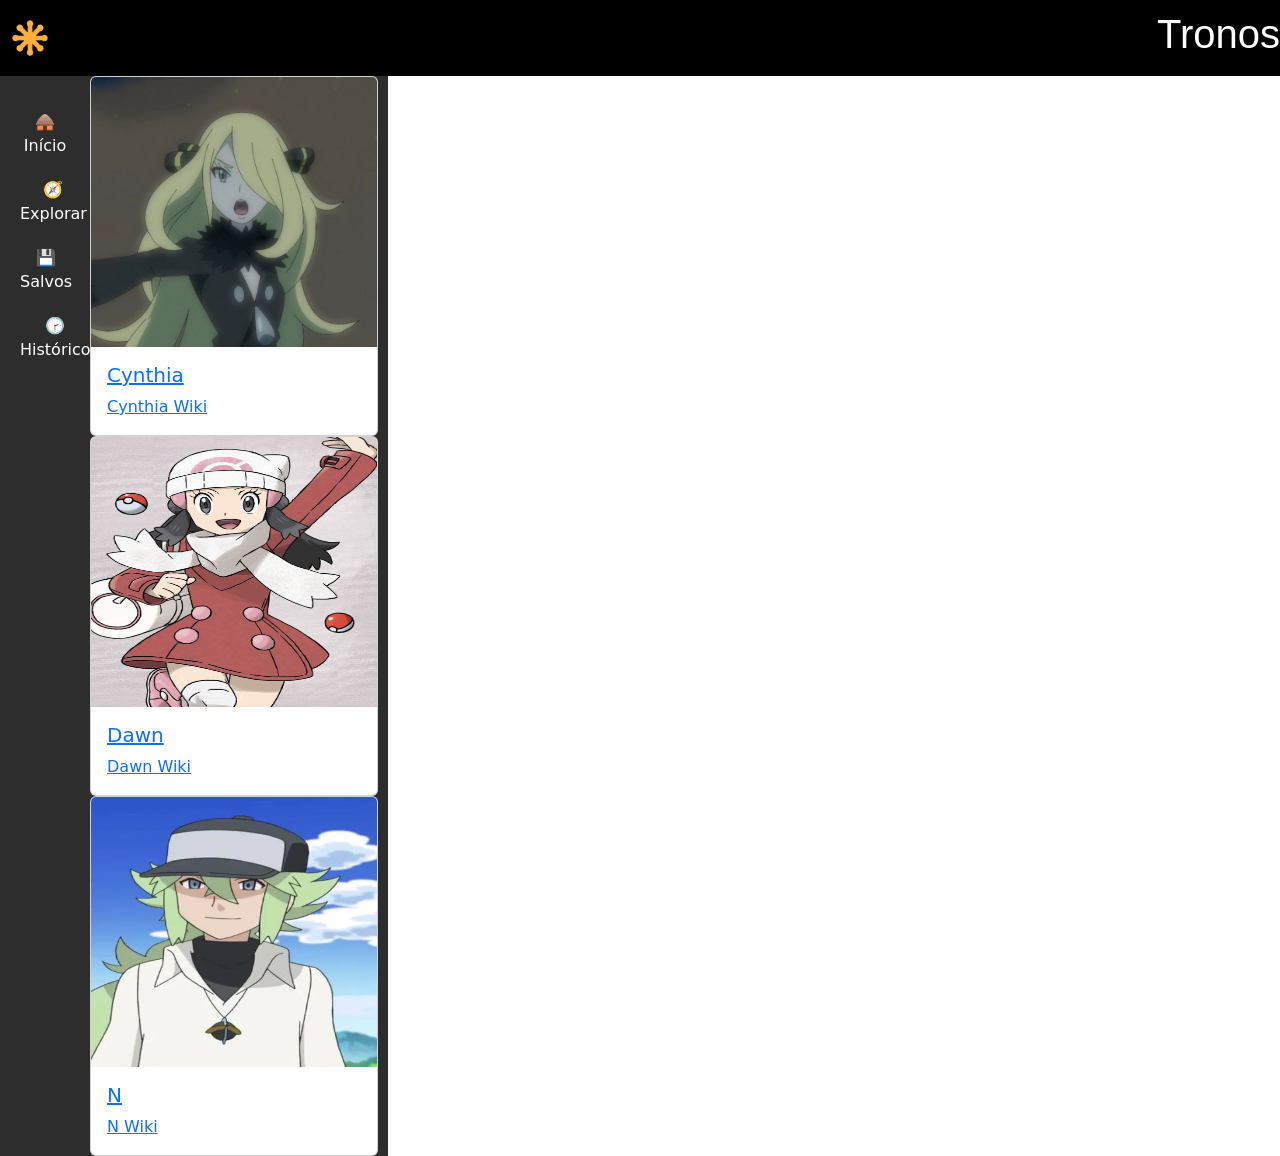
==== forum.html @ 3f7c74a3 "ADD" ====
<html lang="en">

<head>
    <meta charset="UTF-8">
    <meta name="viewport" content="width=device-width, initial-scale=1.0">
    <title>Forum Ash</title>
    <link rel="stylesheet" href="style.css">
</head>

<body>

    <header>
        <nav>
            <div class="navbar">
                <img class="img-nav" src="assets/images-removebg-preview.png" alt="">
                <h1>Tronos</h1>
            </div>
        </nav>
    </header>


    <main>
        <div class="flex">


            <div class="barra-lateral flex">
                <div class="barra-lateral-aux" id="barra-lateral-aux">
                    <br>
                    <button onclick="inicio()">🛖 Início</button>
                    <button onclick="explorar()">🧭 Explorar</button>
                    <button onclick="salvar()">💾 Salvos</button>
                    <button onclick="historico()">🕝 Histórico</button>
                </div>

                <div id="cards">
                    
                    <div class="card" style="width: 18rem;">
                        <a href="https://victoryroad.fandom.com/wiki/Cynthia">
                        <img src="assets/7d241f9204db0ef8dfce946359158ad5.jpg" class="card-img-top" alt="Cynthia">
                        <div class="card-body">
                            <h5 class="card-title">Cynthia</h5>
                            <p class="card-text">Cynthia Wiki</p>
                            </a>
                        </div>
                    </div>
                    </a>
                    <div class="card" style="width: 18rem;">
                        <a href="https://tkoc.fandom.com/pt-br/wiki/Dawn_(Game)">
                        <img src="assets/1774939cf1ea40db8b77c9608f7131d6.jpg" class="card-img-top" alt="Dawn">
                        <div class="card-body">
                            <h5 class="card-title">Dawn</h5>
                            <p class="card-text">Dawn Wiki</p>
                            </a>
                        </div>
                    </div>
                    <div class="card" style="width: 18rem;">
                        <a href="https://pedrofilms-inc.fandom.com/pt-br/wiki/N_(Pok%C3%A9mon)">
                        <img src="assets/i1u4a1Av6XY5LbnTGDHZ6Z_KVA5SOGLYL6R7QTamIoXF6D9XbvWwuaYwk3s9mz_tZ7b_KovlSjpmdjlSwT9_eQ.webp"
                            class="card-img-top" alt="N">
                        <div class="card-body">
                            <h5 class="card-title">N</h5>
                            <p class="card-text">N Wiki</p>
                            </a>
                        </div>
                    </div>
                </div>


            </div>















        </div>










    </main>

    


    <footer>

    </footer>

    <link href="https://cdn.jsdelivr.net/npm/bootstrap@5.3.8/dist/css/bootstrap.min.css" rel="stylesheet"
        integrity="sha384-sRIl4kxILFvY47J16cr9ZwB07vP4J8+LH7qKQnuqkuIAvNWLzeN8tE5YBujZqJLB" crossorigin="anonymous">
    <script src="https://cdn.jsdelivr.net/npm/bootstrap@5.3.8/dist/js/bootstrap.bundle.min.js"
        integrity="sha384-FKyoEForCGlyvwx9Hj09JcYn3nv7wiPVlz7YYwJrWVcXK/BmnVDxM+D2scQbITxI"
        crossorigin="anonymous"></script>
        <script src="script/javascript.js"></script>
</body>

</html>
---- style.css ----
.navbar{
    display: inline;
    background-color: rgb(0, 0, 0);
    text-align: center;
    align-items: center;
    font-family: 'Segoe UI', Tahoma, Geneva, Verdana, sans-serif;
    color: white;
}

.img-nav{
    height: 40px;
    width: 40px;
    margin: 10px;
}

.barra-lateral{
    background-color: rgb(45, 45, 46);
    height: 100%;
    padding-right: 10px;
}

.barra-lateral-aux{
    height: 350px;
    width: 90px;
    align-items: center;
    justify-content: center;
    
}

button{
    background-color: transparent;
    color: white;         
    padding: 10px 20px;
    border: none;             
    cursor: pointer;         
    transition: 0.3s;   

}

.flex{
    display: flex;
}

.card-img-top{
    height: 270px;
    
}

.cards{
    display: none;
}
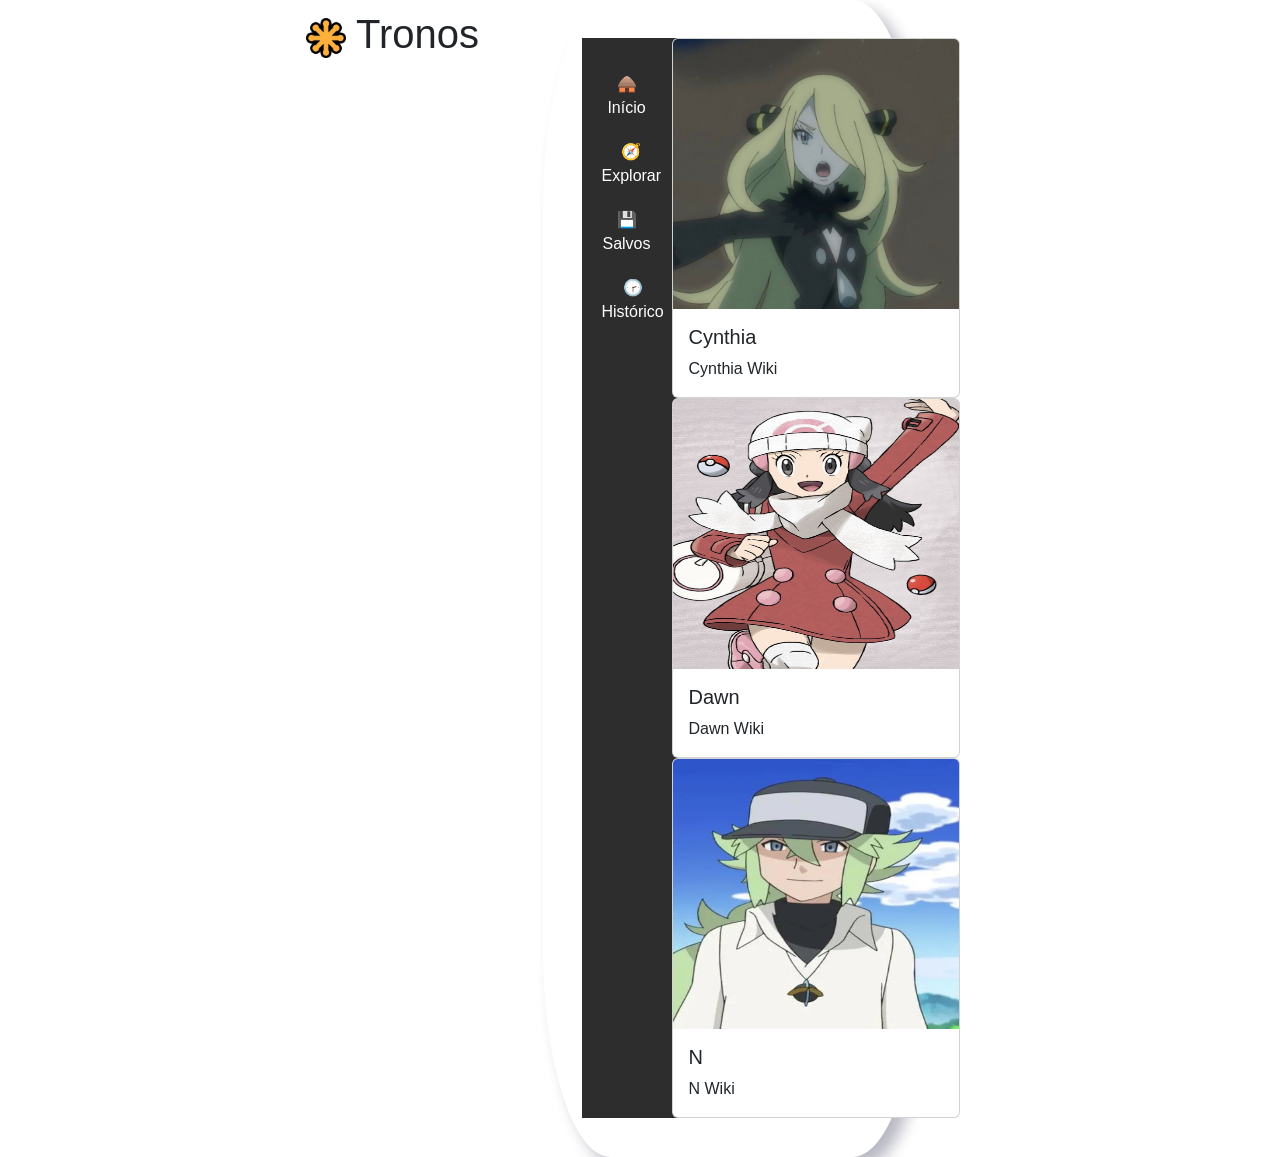
==== commit 8070954e: "Merge branch 'main' of https://github.com/ArthurTomazia/F-rum-de-personagem" ====
--- a/forum.html
+++ b/forum.html
@@ -33,34 +33,29 @@
                 </div>
 
                 <div id="cards">
-                    
                     <div class="card" style="width: 18rem;">
-                        <a href="https://victoryroad.fandom.com/wiki/Cynthia">
                         <img src="assets/7d241f9204db0ef8dfce946359158ad5.jpg" class="card-img-top" alt="Cynthia">
                         <div class="card-body">
                             <h5 class="card-title">Cynthia</h5>
                             <p class="card-text">Cynthia Wiki</p>
-                            </a>
+
                         </div>
                     </div>
-                    </a>
                     <div class="card" style="width: 18rem;">
-                        <a href="https://tkoc.fandom.com/pt-br/wiki/Dawn_(Game)">
                         <img src="assets/1774939cf1ea40db8b77c9608f7131d6.jpg" class="card-img-top" alt="Dawn">
                         <div class="card-body">
                             <h5 class="card-title">Dawn</h5>
                             <p class="card-text">Dawn Wiki</p>
-                            </a>
+
                         </div>
                     </div>
                     <div class="card" style="width: 18rem;">
-                        <a href="https://pedrofilms-inc.fandom.com/pt-br/wiki/N_(Pok%C3%A9mon)">
                         <img src="assets/i1u4a1Av6XY5LbnTGDHZ6Z_KVA5SOGLYL6R7QTamIoXF6D9XbvWwuaYwk3s9mz_tZ7b_KovlSjpmdjlSwT9_eQ.webp"
                             class="card-img-top" alt="N">
                         <div class="card-body">
                             <h5 class="card-title">N</h5>
                             <p class="card-text">N Wiki</p>
-                            </a>
+
                         </div>
                     </div>
                 </div>
@@ -91,11 +86,7 @@
 
 
 
-
-
     </main>
-
-    
 
 
     <footer>
@@ -107,7 +98,6 @@
     <script src="https://cdn.jsdelivr.net/npm/bootstrap@5.3.8/dist/js/bootstrap.bundle.min.js"
         integrity="sha384-FKyoEForCGlyvwx9Hj09JcYn3nv7wiPVlz7YYwJrWVcXK/BmnVDxM+D2scQbITxI"
         crossorigin="anonymous"></script>
-        <script src="script/javascript.js"></script>
 </body>
 
 </html>
--- a/style.css
+++ b/style.css
@@ -1,3 +1,73 @@
+<<<<<<< HEAD
+:root {
+  --cor-fundo: #e2e5e9;
+  --cor-fundo-2: #b9d8ee;
+  --cor-forms: #bbbec3;
+  --cor-texto: #1e3b69;
+  --cor-erro: #c60484;
+  --cor-sucesso: #11c684;
+}
+
+* {
+  font-family: 'Lucida Sans', 'Lucida Sans Regular', 'Lucida Grande', 'Lucida Sans Unicode', Geneva, Verdana, sans-serif;
+}
+
+body {
+  display: flex;
+  justify-content: center;
+  align-items: flex-start;
+  gap: 5%;
+  color: var(--cor-texto);
+  background-color: var(--cor-fundo);
+}
+
+main {
+  padding: 3%;
+  gap: 1%;
+  border-radius: 18%;
+  box-shadow: 10px 10px 15px rgba(19, 20, 55, 0.3);
+  background-color: var(--cor-fundo-2);
+}
+
+#formLogin {
+  display: flex;
+  flex-direction: column;
+  align-items: flex-end;
+  gap: 5px;
+}
+
+#formLogin input {
+  padding: 5px;
+  border: solid var(--cor-texto);
+}
+
+#formLogin button {
+  border: solid var(--cor-texto);
+}
+
+#formLogin button:hover {
+  background-color: var(--cor-texto);
+}
+
+.toggle {
+  text-align: center;
+  margin-top: 10px;
+  cursor: pointer;
+  color: var(--cor-texto);
+}
+
+.erro {
+  color: var(--cor-erro);
+  font-size: 12px;
+  text-align: center;
+}
+
+.sucesso {
+  color: var(--cor-sucesso);
+  font-size: 12px;
+  text-align: center;
+}
+=======
 
 
 
@@ -121,7 +191,7 @@
 .barra-lateral{
     background-color: rgb(45, 45, 46);
     height: 100%;
-    padding-right: 10px;
+    width: 300px;
 }
 
 .barra-lateral-aux{
@@ -157,3 +227,4 @@
 
 
 
+>>>>>>> 71333aa45be2f9b6f582b7d3d7e85a9a44a750dc
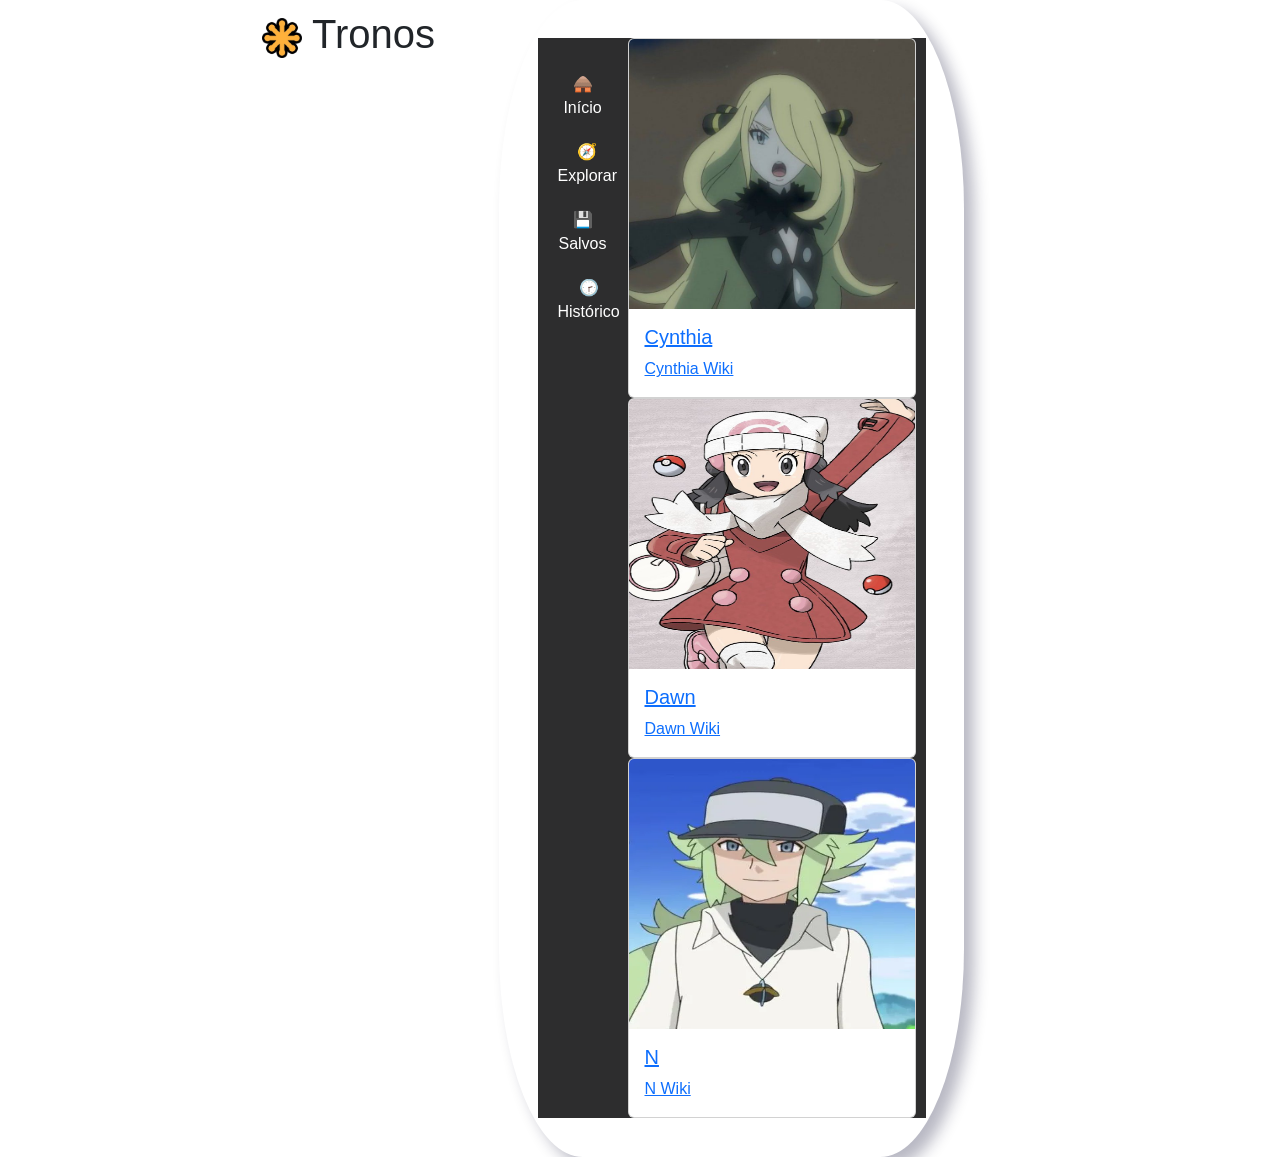
==== commit 9c58e987: "Merge branch 'main' of https://github.com/ArthurTomazia/F-rum-de-personagem" ====
--- a/forum.html
+++ b/forum.html
@@ -33,29 +33,34 @@
                 </div>
 
                 <div id="cards">
+                    
                     <div class="card" style="width: 18rem;">
+                        <a href="https://victoryroad.fandom.com/wiki/Cynthia">
                         <img src="assets/7d241f9204db0ef8dfce946359158ad5.jpg" class="card-img-top" alt="Cynthia">
                         <div class="card-body">
                             <h5 class="card-title">Cynthia</h5>
                             <p class="card-text">Cynthia Wiki</p>
-
+                            </a>
                         </div>
                     </div>
+                    </a>
                     <div class="card" style="width: 18rem;">
+                        <a href="https://tkoc.fandom.com/pt-br/wiki/Dawn_(Game)">
                         <img src="assets/1774939cf1ea40db8b77c9608f7131d6.jpg" class="card-img-top" alt="Dawn">
                         <div class="card-body">
                             <h5 class="card-title">Dawn</h5>
                             <p class="card-text">Dawn Wiki</p>
-
+                            </a>
                         </div>
                     </div>
                     <div class="card" style="width: 18rem;">
+                        <a href="https://pedrofilms-inc.fandom.com/pt-br/wiki/N_(Pok%C3%A9mon)">
                         <img src="assets/i1u4a1Av6XY5LbnTGDHZ6Z_KVA5SOGLYL6R7QTamIoXF6D9XbvWwuaYwk3s9mz_tZ7b_KovlSjpmdjlSwT9_eQ.webp"
                             class="card-img-top" alt="N">
                         <div class="card-body">
                             <h5 class="card-title">N</h5>
                             <p class="card-text">N Wiki</p>
-
+                            </a>
                         </div>
                     </div>
                 </div>
@@ -86,7 +91,11 @@
 
 
 
+
+
     </main>
+
+    
 
 
     <footer>
@@ -98,6 +107,7 @@
     <script src="https://cdn.jsdelivr.net/npm/bootstrap@5.3.8/dist/js/bootstrap.bundle.min.js"
         integrity="sha384-FKyoEForCGlyvwx9Hj09JcYn3nv7wiPVlz7YYwJrWVcXK/BmnVDxM+D2scQbITxI"
         crossorigin="anonymous"></script>
+        <script src="script/javascript.js"></script>
 </body>
 
 </html>
--- a/style.css
+++ b/style.css
@@ -191,7 +191,7 @@
 .barra-lateral{
     background-color: rgb(45, 45, 46);
     height: 100%;
-    width: 300px;
+    padding-right: 10px;
 }
 
 .barra-lateral-aux{
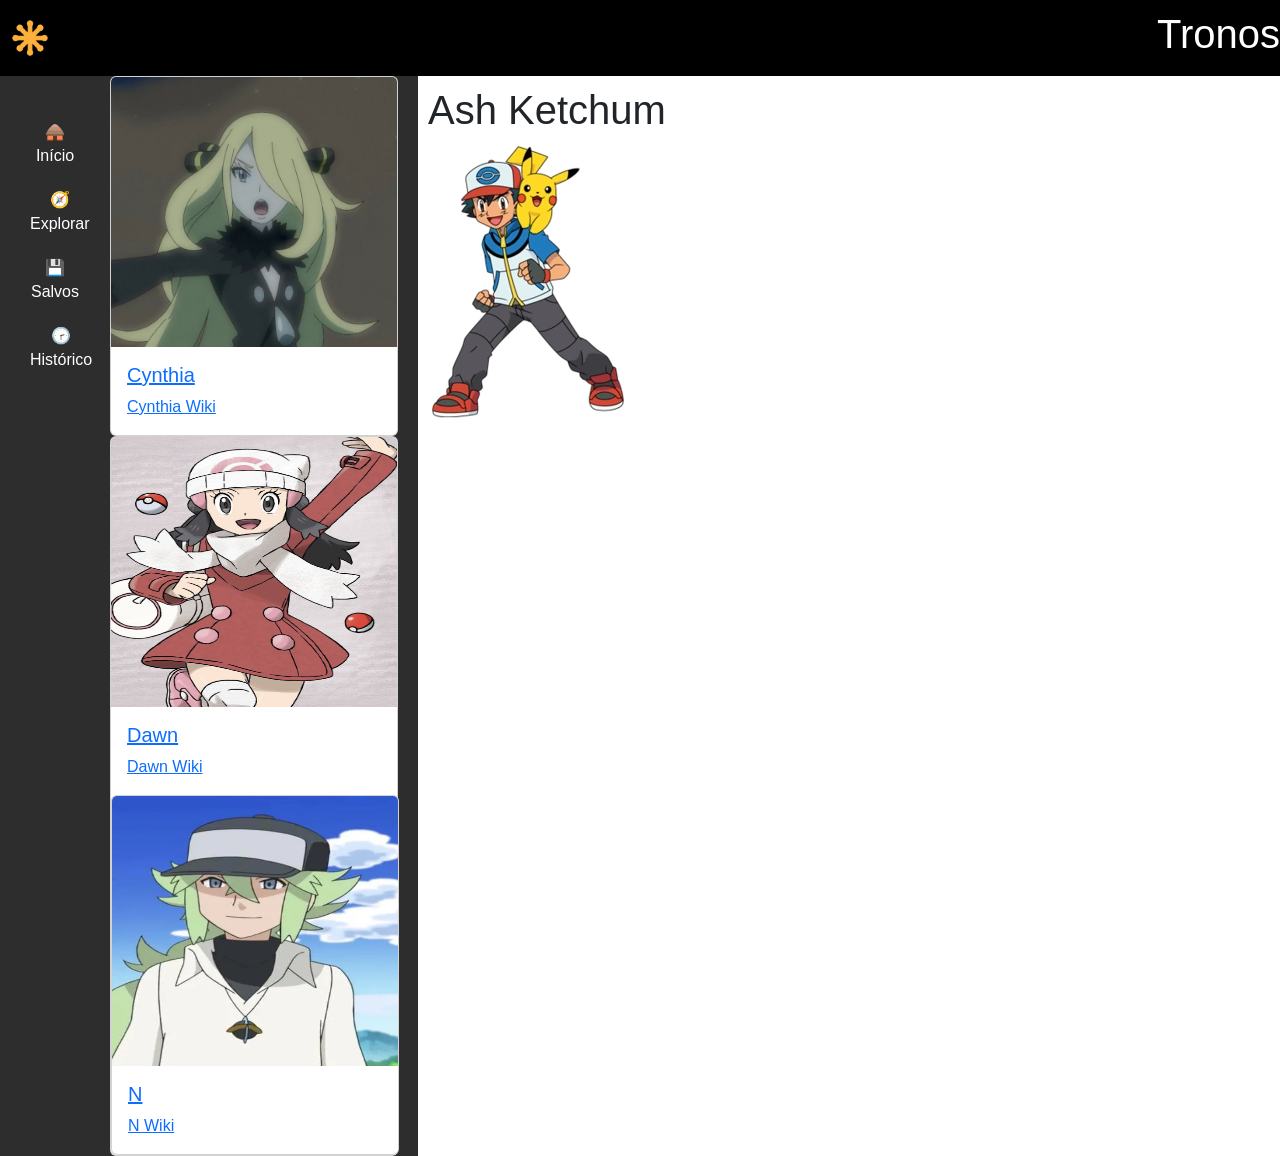
==== commit 2a443322: "." ====
--- a/forum.html
+++ b/forum.html
@@ -52,7 +52,7 @@
                             <p class="card-text">Dawn Wiki</p>
                             </a>
                         </div>
-                    </div>
+                    
                     <div class="card" style="width: 18rem;">
                         <a href="https://pedrofilms-inc.fandom.com/pt-br/wiki/N_(Pok%C3%A9mon)">
                         <img src="assets/i1u4a1Av6XY5LbnTGDHZ6Z_KVA5SOGLYL6R7QTamIoXF6D9XbvWwuaYwk3s9mz_tZ7b_KovlSjpmdjlSwT9_eQ.webp"
@@ -62,6 +62,7 @@
                             <p class="card-text">N Wiki</p>
                             </a>
                         </div>
+                        </div>
                     </div>
                 </div>
 
@@ -69,10 +70,16 @@
             </div>
 
 
+            
+            <div class="padding">
+            <h1>Ash Ketchum</h1>
+            <img src="assets/Ash_BW.webp" alt="">
+            </div>
+            
+            
 
 
-
-
+            
 
 
 
@@ -83,15 +90,6 @@
 
 
         </div>
-
-
-
-
-
-
-
-
-
 
     </main>
 
--- a/style.css
+++ b/style.css
@@ -1,18 +1,17 @@
-<<<<<<< HEAD
 :root {
   --cor-fundo: #e2e5e9;
   --cor-fundo-2: #b9d8ee;
   --cor-forms: #bbbec3;
   --cor-texto: #1e3b69;
-  --cor-erro: #c60484;
-  --cor-sucesso: #11c684;
+  --cor-erro: #ff0000;
+  --cor-sucesso: #00ff4c;
 }
 
 * {
   font-family: 'Lucida Sans', 'Lucida Sans Regular', 'Lucida Grande', 'Lucida Sans Unicode', Geneva, Verdana, sans-serif;
 }
 
-body {
+#bodyLogin {
   display: flex;
   justify-content: center;
   align-items: flex-start;
@@ -21,7 +20,7 @@
   background-color: var(--cor-fundo);
 }
 
-main {
+#mainLogin {
   padding: 3%;
   gap: 1%;
   border-radius: 18%;
@@ -67,69 +66,6 @@
   font-size: 12px;
   text-align: center;
 }
-=======
-
-
-
-
-
-
-
-
-
-
-
-
-
-
-
-
-
-
-
-
-
-
-
-
-
-
-
-
-
-
-
-
-
-
-
-
-
-
-
-
-
-
-
-
-
-
-
-
-
-
-
-
-
-
-
-
-
-
-
-
-
-
 
 
 
@@ -191,7 +127,7 @@
 .barra-lateral{
     background-color: rgb(45, 45, 46);
     height: 100%;
-    padding-right: 10px;
+    padding-right: 20px;
 }
 
 .barra-lateral-aux{
@@ -199,6 +135,7 @@
     width: 90px;
     align-items: center;
     justify-content: center;
+    margin: 10px;
     
 }
 
@@ -226,5 +163,7 @@
 }
 
 
+.padding{
+    padding: 10px;
+}
 
->>>>>>> 71333aa45be2f9b6f582b7d3d7e85a9a44a750dc
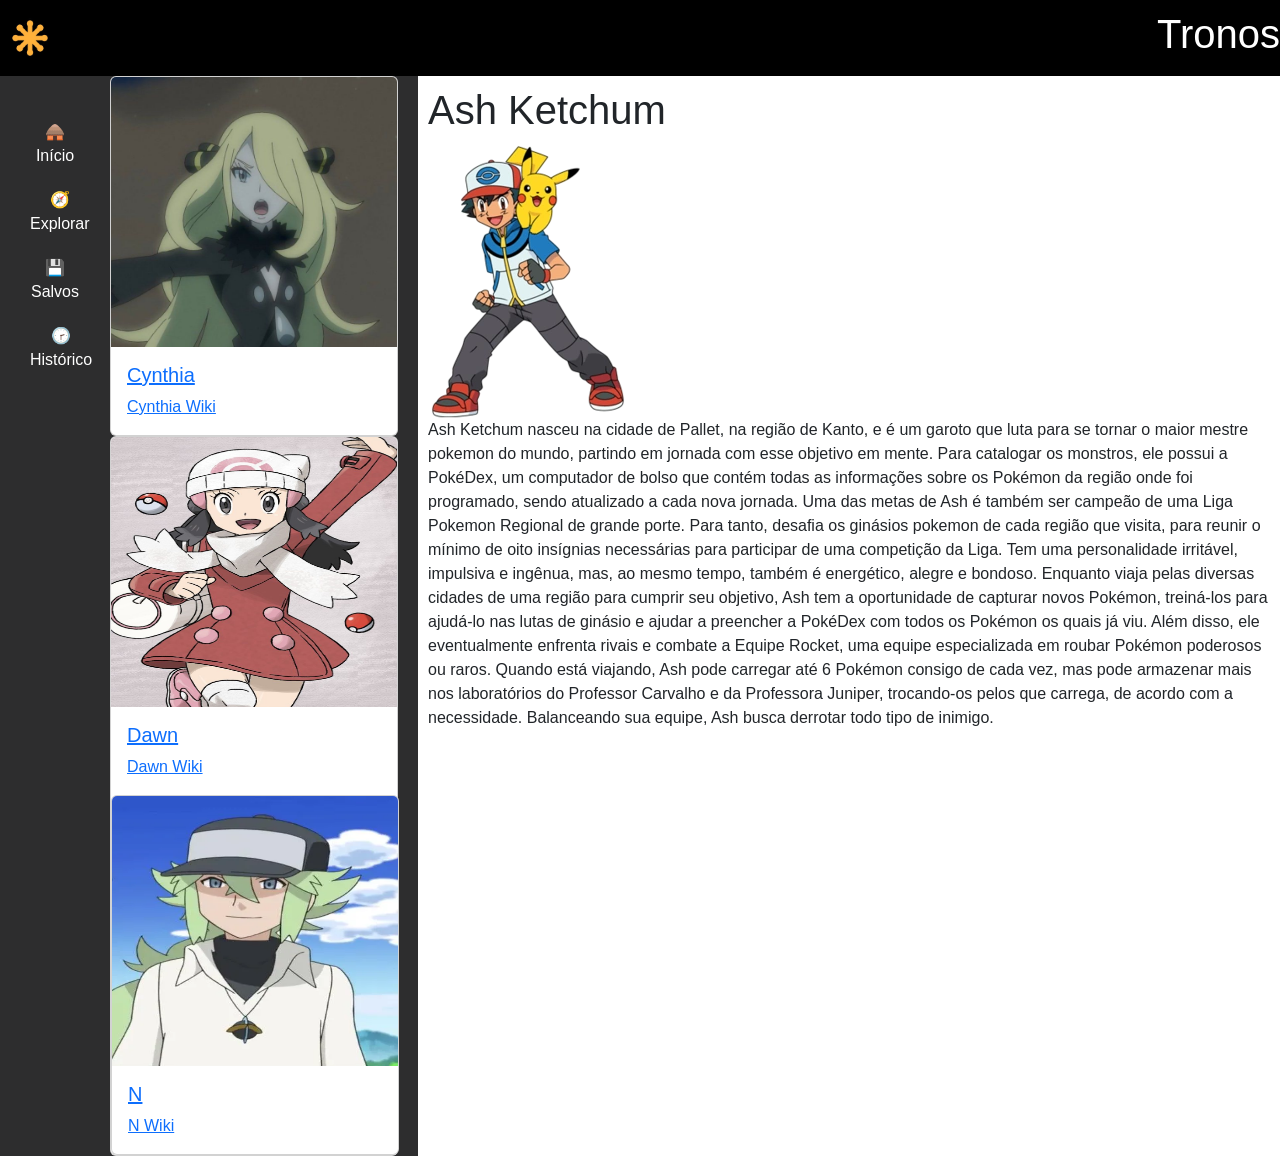
==== commit e9f2aa18: "Terminar depois" ====
--- a/forum.html
+++ b/forum.html
@@ -74,6 +74,11 @@
             <div class="padding">
             <h1>Ash Ketchum</h1>
             <img src="assets/Ash_BW.webp" alt="">
+            <p>Ash Ketchum nasceu na cidade de Pallet, na região de Kanto, e é um garoto que luta para se tornar o maior mestre pokemon do mundo, partindo em jornada com esse objetivo em mente. Para catalogar os monstros, ele possui a PokéDex, um computador de bolso que contém todas as informações sobre os Pokémon da região onde foi programado, sendo atualizado a cada nova jornada. Uma das metas de Ash é também ser campeão de uma Liga Pokemon Regional de grande porte. Para tanto, desafia os ginásios pokemon de cada região que visita, para reunir o mínimo de oito insígnias necessárias para participar de uma competição da Liga. Tem uma personalidade irritável, impulsiva e ingênua, mas, ao mesmo tempo, também é energético, alegre e bondoso.
+
+Enquanto viaja pelas diversas cidades de uma região para cumprir seu objetivo, Ash tem a oportunidade de capturar novos Pokémon, treiná-los para ajudá-lo nas lutas de ginásio e ajudar a preencher a PokéDex com todos os Pokémon os quais já viu. Além disso, ele eventualmente enfrenta rivais e combate a Equipe Rocket, uma equipe especializada em roubar Pokémon poderosos ou raros.
+
+Quando está viajando, Ash pode carregar até 6 Pokémon consigo de cada vez, mas pode armazenar mais nos laboratórios do Professor Carvalho e da Professora Juniper, trocando-os pelos que carrega, de acordo com a necessidade. Balanceando sua equipe, Ash busca derrotar todo tipo de inimigo.</p>
             </div>
             
             
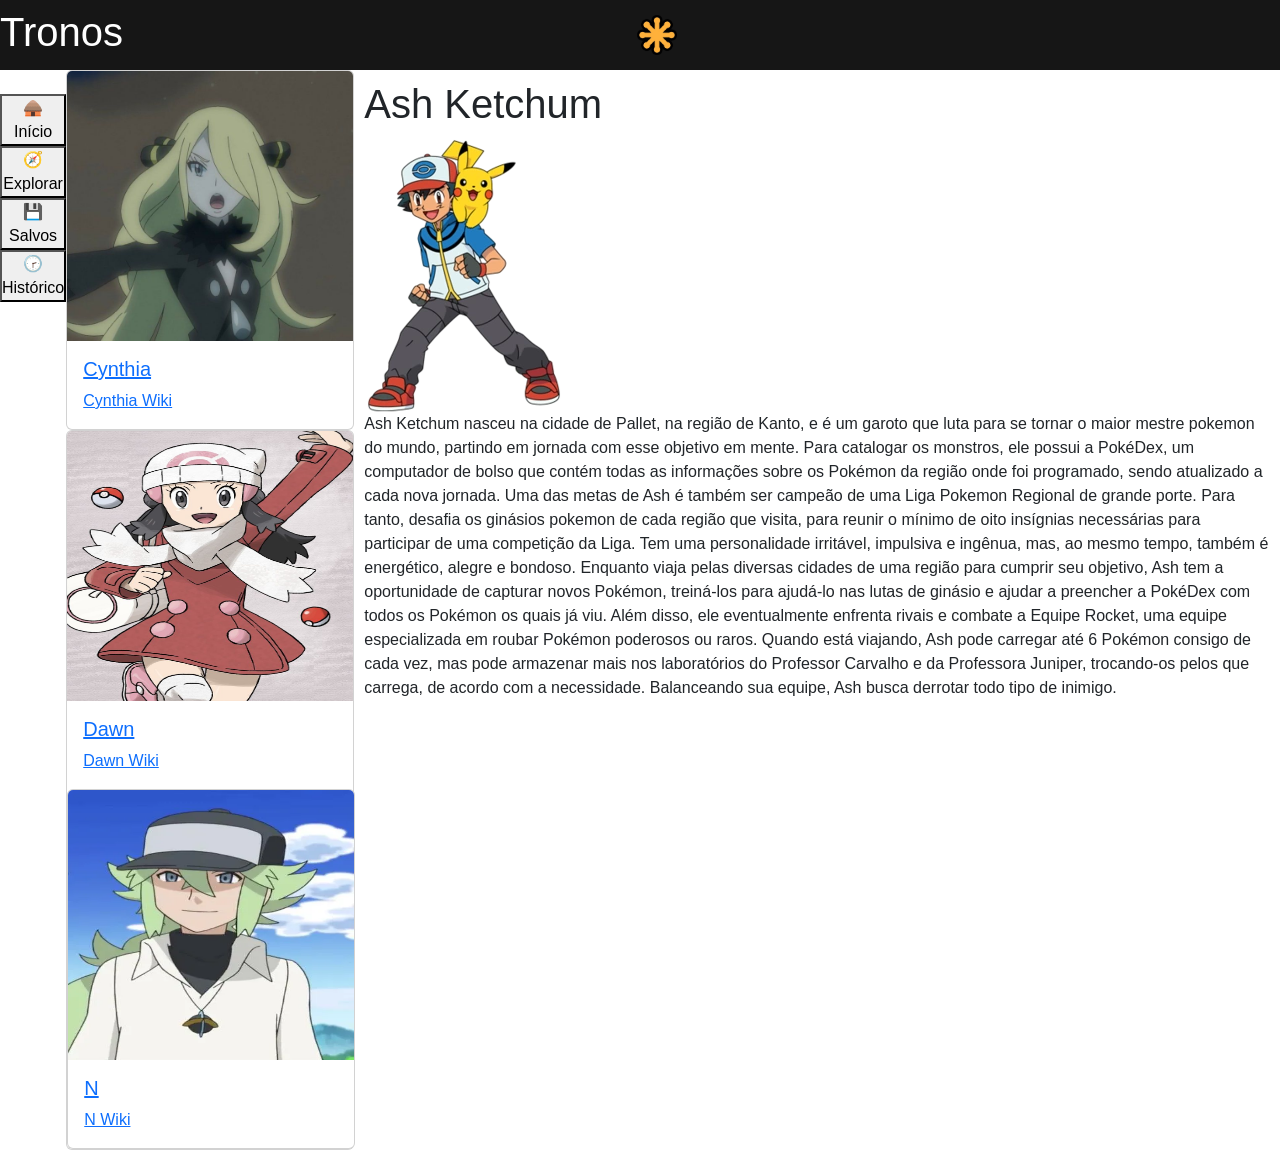
==== commit 77884786: "ADD - finalizei a barra lateral" ====
--- a/forum.html
+++ b/forum.html
@@ -38,21 +38,20 @@
                         <a href="https://victoryroad.fandom.com/wiki/Cynthia">
                         <img src="assets/7d241f9204db0ef8dfce946359158ad5.jpg" class="card-img-top" alt="Cynthia">
                         <div class="card-body">
-                            <h5 class="card-title">Cynthia</h5>
-                            <p class="card-text">Cynthia Wiki</p>
-                            </a>
-                        </div>
+                        <h5 class="card-title">Cynthia</h5>
+                        <p class="card-text">Cynthia Wiki</p>
+                        </a>
                     </div>
-                    </a>
+                    </div>
+                   
                     <div class="card" style="width: 18rem;">
                         <a href="https://tkoc.fandom.com/pt-br/wiki/Dawn_(Game)">
                         <img src="assets/1774939cf1ea40db8b77c9608f7131d6.jpg" class="card-img-top" alt="Dawn">
                         <div class="card-body">
-                            <h5 class="card-title">Dawn</h5>
-                            <p class="card-text">Dawn Wiki</p>
-                            </a>
-                        </div>
-                    
+                        <h5 class="card-title">Dawn</h5>
+                        <p class="card-text">Dawn Wiki</p>
+                        </a>
+                    </div>
                     <div class="card" style="width: 18rem;">
                         <a href="https://pedrofilms-inc.fandom.com/pt-br/wiki/N_(Pok%C3%A9mon)">
                         <img src="assets/i1u4a1Av6XY5LbnTGDHZ6Z_KVA5SOGLYL6R7QTamIoXF6D9XbvWwuaYwk3s9mz_tZ7b_KovlSjpmdjlSwT9_eQ.webp"
--- a/style.css
+++ b/style.css
@@ -66,7 +66,7 @@
   font-size: 12px;
   text-align: center;
 }
-
+ 
 
 
 
@@ -110,43 +110,22 @@
 
 
 .navbar{
-    display: inline;
-    background-color: rgb(0, 0, 0);
-    text-align: center;
-    align-items: center;
+    background-color: rgb(22, 22, 22);
     font-family: 'Segoe UI', Tahoma, Geneva, Verdana, sans-serif;
     color: white;
+    width: 100%;
+    height: 70px;
+    position: fixed;
+    top: 0;
+    left: 0;
 }
 
 .img-nav{
     height: 40px;
     width: 40px;
     margin: 10px;
-}
-
-.barra-lateral{
-    background-color: rgb(45, 45, 46);
-    height: 100%;
-    padding-right: 20px;
-}
-
-.barra-lateral-aux{
-    height: 350px;
-    width: 90px;
-    align-items: center;
-    justify-content: center;
-    margin: 10px;
-    
-}
-
-button{
-    background-color: transparent;
-    color: white;         
-    padding: 10px 20px;
-    border: none;             
-    cursor: pointer;         
-    transition: 0.3s;   
-
+    position: absolute;
+    left: 49%;
 }
 
 .flex{
@@ -158,12 +137,83 @@
     
 }
 
-.cards{
-    display: none;
-}
-
-
 .padding{
     padding: 10px;
 }
 
+
+
+
+.blue{
+  height: 100px;
+  width: 100px;
+  background-color: #ff0000;
+}
+
+
+*{
+  margin: 0;
+  padding: 0;
+  box-sizing: border-box;
+  font-family: 'Segoe UI', Tahoma, Geneva, Verdana, sans-serif;
+}
+
+.body{
+  height: 100vh;
+  background-image: url(assets/110184-pokemon-748x468.jpg);
+  background-repeat: no-repeat;
+  background-size: cover;
+  align-items: center;
+  text-align: center;
+}
+
+.cards{
+  margin-right: 10px;
+  height: 100vh;
+  width: 2000px;
+  overflow-y: scroll;
+  font-style: none;
+}
+
+.menu-lateral{
+  width: 50px;
+  height: 100%;
+  background-color: rgb(45, 45, 46);
+  padding: 20px 0 20px 10px;
+  box-shadow: 3px 0 0 rgb(24, 24, 73);
+  overflow: hidden;
+  position: fixed;
+  top: 70px;
+  left: 0;
+  transition: .2s;
+  
+}
+
+.menu-lateral:hover{
+  width: 360px;
+  transition: .2s;
+}
+
+.btn-expandir{
+   width: 100%;
+  font-size: 30px;
+  color: whitesmoke;
+}
+
+
+
+
+
+.branco{
+  background-color: rgba(235, 235, 235, 0.733);
+  height: 100vh;
+}
+
+
+
+
+
+
+
+
+
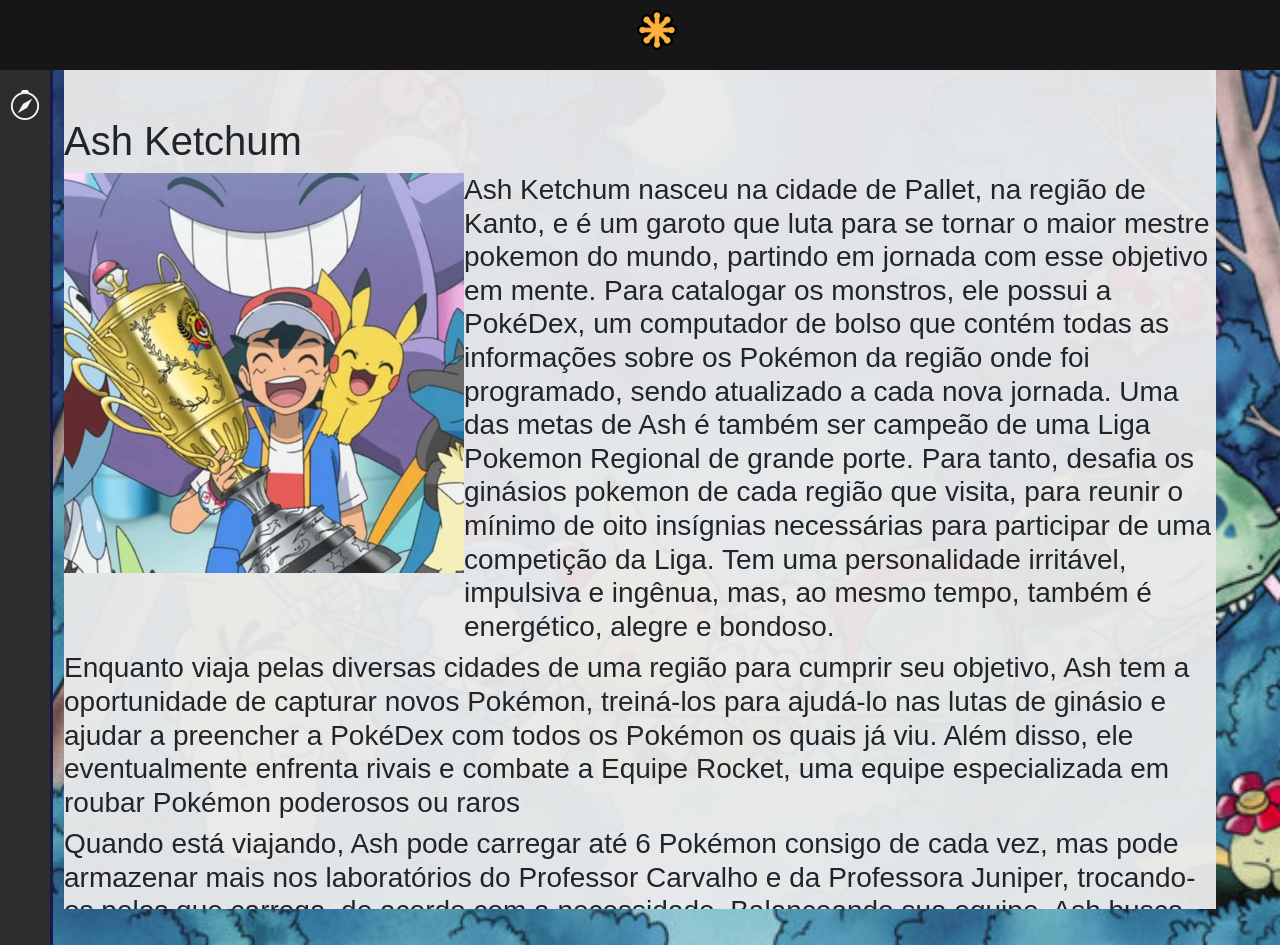
==== commit c4ebd1be: "ADD - arrumei os html" ====
--- a/forum.html
+++ b/forum.html
@@ -1,89 +1,120 @@
 <html lang="en">
-
 <head>
     <meta charset="UTF-8">
     <meta name="viewport" content="width=device-width, initial-scale=1.0">
-    <title>Forum Ash</title>
     <link rel="stylesheet" href="style.css">
+    <title>Document</title>
+    <link href="https://cdn.jsdelivr.net/npm/bootstrap@5.3.8/dist/css/bootstrap.min.css" rel="stylesheet"
+        integrity="sha384-sRIl4kxILFvY47J16cr9ZwB07vP4J8+LH7qKQnuqkuIAvNWLzeN8tE5YBujZqJLB" crossorigin="anonymous">
+    <link rel="stylesheet" href="https://cdn.jsdelivr.net/npm/bootstrap-icons@1.13.1/font/bootstrap-icons.min.css">
 </head>
-
-<body>
+<body class="body">
+    
 
     <header>
-        <nav>
-            <div class="navbar">
-                <img class="img-nav" src="assets/images-removebg-preview.png" alt="">
-                <h1>Tronos</h1>
-            </div>
+        <nav class="nav-bar">
+        <img src="assets/images-removebg-preview.png" class="img-nav" alt="">
         </nav>
+
     </header>
 
+    <main>
+    <nav class="menu-lateral">
+            <div class="flex">
+            <div class="btn-expandir">
+            <i class="bi bi-compass"></i>
+            </div>
+            
+            <div class="cards">
+          
+                <div class="card" style="width: 18rem;">
+                    <a href="https://victoryroad.fandom.com/wiki/Cynthia">
+                    <img src="assets/7d241f9204db0ef8dfce946359158ad5.jpg" class="card-img-top" alt="Cynthia">
+                    <div class="card-body">
+                    <h5 class="card-title">Cynthia</h5>
+                    <p class="card-text">Cynthia Wiki</p>
+                    </a>
+                </div>
 
-    <main>
-        <div class="flex">
+                <div class="card" style="width: 18rem;">
+                    <a href="https://tkoc.fandom.com/pt-br/wiki/Dawn_(Game)">
+                    <img src="assets/1774939cf1ea40db8b77c9608f7131d6.jpg" class="card-img-top" alt="Dawn">
+                    <div class="card-body">
+                    <h5 class="card-title">Dawn</h5>
+                    <p class="card-text">Dawn Wiki</p>
+                    </a>
+                </div>
+               
+                <div class="card" style="width: 18rem;">
+                    <a href="https://pedrofilms-inc.fandom.com/pt-br/wiki/N_(Pok%C3%A9mon)">
+                    <img src="assets/i1u4a1Av6XY5LbnTGDHZ6Z_KVA5SOGLYL6R7QTamIoXF6D9XbvWwuaYwk3s9mz_tZ7b_KovlSjpmdjlSwT9_eQ.webp"class="card-img-top" alt="N">
+                    <div class="card-body">
+                    <h5 class="card-title">N</h5>
+                    <p class="card-text">N Wiki</p>
+                    </a>
+                </div>
+    
+                <div class="card" style="width: 18rem;">
+                    <a href="https://pokemon.fandom.com/wiki/Misty_(anime)">
+                    <img src="assets/image2.png" class="card-img-top" alt="Misty">
+                    <div class="card-body">
+                    <h5 class="card-title">Misty</h5>
+                    <p class="card-text">Misty Wiki</p>
+                    </a>
+                </div>
+
+                <div class="card" style="width: 18rem;">
+                    <a href="https://pokemon.fandom.com/wiki/Brock_(anime)">
+                    <img src="assets/image.png" class="card-img-top" alt="Brock">
+                    <div class="card-body">
+                    <h5 class="card-title">Brock</h5>
+                    <p class="card-text">Brock Wiki</p>
+                    </a>
+                </div>
+
+            </div>
+            
+            </div>
+    </nav>
+    <div class="branco">
+       
+    
+        <div>
+            <br>
+            <br>
+            <br>
+            <div><h1>Ash Ketchum</h1></div>
+            <div class="flex">
+                <div><img src="assets/Ash.webp" class="img-ash" alt=""></div>
+                <div><h3>Ash Ketchum nasceu na cidade de Pallet, na região de Kanto, e é um garoto que luta para se tornar o maior mestre pokemon do mundo, partindo em jornada com esse objetivo em mente. Para catalogar os monstros, ele possui a PokéDex, um computador de bolso que contém todas as informações sobre os Pokémon da região onde foi programado, sendo atualizado a cada nova jornada. Uma das metas de Ash é também ser campeão de uma Liga Pokemon Regional de grande porte. Para tanto, desafia os ginásios pokemon de cada região que visita, para reunir o mínimo de oito insígnias necessárias para participar de uma competição da Liga. Tem uma personalidade irritável, impulsiva e ingênua, mas, ao mesmo tempo, também é energético, alegre e bondoso.</h3></div>
+            </div>
+            <div>
+                <h3>Enquanto viaja pelas diversas cidades de uma região para cumprir seu objetivo, Ash tem a oportunidade de capturar novos Pokémon, treiná-los para ajudá-lo nas lutas de ginásio e ajudar a preencher a PokéDex com todos os Pokémon os quais já viu. Além disso, ele eventualmente enfrenta rivais e combate a Equipe Rocket, uma equipe especializada em roubar Pokémon poderosos ou raros</h3>
+            </div>
+            <div>
+                <h3>Quando está viajando, Ash pode carregar até 6 Pokémon consigo de cada vez, mas pode armazenar mais nos laboratórios do Professor Carvalho e da Professora Juniper, trocando-os pelos que carrega, de acordo com a necessidade. Balanceando sua equipe, Ash busca derrotar todo tipo de inimigo.</h3>
+            </div>
+
+        </div>
 
 
-            <div class="barra-lateral flex">
-                <div class="barra-lateral-aux" id="barra-lateral-aux">
-                    <br>
-                    <button onclick="inicio()">🛖 Início</button>
-                    <button onclick="explorar()">🧭 Explorar</button>
-                    <button onclick="salvar()">💾 Salvos</button>
-                    <button onclick="historico()">🕝 Histórico</button>
-                </div>
 
-                <div id="cards">
-                    
-                    <div class="card" style="width: 18rem;">
-                        <a href="https://victoryroad.fandom.com/wiki/Cynthia">
-                        <img src="assets/7d241f9204db0ef8dfce946359158ad5.jpg" class="card-img-top" alt="Cynthia">
-                        <div class="card-body">
-                        <h5 class="card-title">Cynthia</h5>
-                        <p class="card-text">Cynthia Wiki</p>
-                        </a>
-                    </div>
-                    </div>
-                   
-                    <div class="card" style="width: 18rem;">
-                        <a href="https://tkoc.fandom.com/pt-br/wiki/Dawn_(Game)">
-                        <img src="assets/1774939cf1ea40db8b77c9608f7131d6.jpg" class="card-img-top" alt="Dawn">
-                        <div class="card-body">
-                        <h5 class="card-title">Dawn</h5>
-                        <p class="card-text">Dawn Wiki</p>
-                        </a>
-                    </div>
-                    <div class="card" style="width: 18rem;">
-                        <a href="https://pedrofilms-inc.fandom.com/pt-br/wiki/N_(Pok%C3%A9mon)">
-                        <img src="assets/i1u4a1Av6XY5LbnTGDHZ6Z_KVA5SOGLYL6R7QTamIoXF6D9XbvWwuaYwk3s9mz_tZ7b_KovlSjpmdjlSwT9_eQ.webp"
-                            class="card-img-top" alt="N">
-                        <div class="card-body">
-                            <h5 class="card-title">N</h5>
-                            <p class="card-text">N Wiki</p>
-                            </a>
-                        </div>
-                        </div>
-                    </div>
-                </div>
+    
+   
 
 
-            </div>
 
 
-            
-            <div class="padding">
-            <h1>Ash Ketchum</h1>
-            <img src="assets/Ash_BW.webp" alt="">
-            <p>Ash Ketchum nasceu na cidade de Pallet, na região de Kanto, e é um garoto que luta para se tornar o maior mestre pokemon do mundo, partindo em jornada com esse objetivo em mente. Para catalogar os monstros, ele possui a PokéDex, um computador de bolso que contém todas as informações sobre os Pokémon da região onde foi programado, sendo atualizado a cada nova jornada. Uma das metas de Ash é também ser campeão de uma Liga Pokemon Regional de grande porte. Para tanto, desafia os ginásios pokemon de cada região que visita, para reunir o mínimo de oito insígnias necessárias para participar de uma competição da Liga. Tem uma personalidade irritável, impulsiva e ingênua, mas, ao mesmo tempo, também é energético, alegre e bondoso.
-
-Enquanto viaja pelas diversas cidades de uma região para cumprir seu objetivo, Ash tem a oportunidade de capturar novos Pokémon, treiná-los para ajudá-lo nas lutas de ginásio e ajudar a preencher a PokéDex com todos os Pokémon os quais já viu. Além disso, ele eventualmente enfrenta rivais e combate a Equipe Rocket, uma equipe especializada em roubar Pokémon poderosos ou raros.
-
-Quando está viajando, Ash pode carregar até 6 Pokémon consigo de cada vez, mas pode armazenar mais nos laboratórios do Professor Carvalho e da Professora Juniper, trocando-os pelos que carrega, de acordo com a necessidade. Balanceando sua equipe, Ash busca derrotar todo tipo de inimigo.</p>
-            </div>
-            
-            
 
 
-            
+
+    </div>
+    </main>
+
+
+    <footer>
+
+    </footer>
 
 
 
@@ -93,23 +124,11 @@
 
 
 
-        </div>
-
-    </main>
-
-    
 
 
-    <footer>
 
-    </footer>
 
-    <link href="https://cdn.jsdelivr.net/npm/bootstrap@5.3.8/dist/css/bootstrap.min.css" rel="stylesheet"
-        integrity="sha384-sRIl4kxILFvY47J16cr9ZwB07vP4J8+LH7qKQnuqkuIAvNWLzeN8tE5YBujZqJLB" crossorigin="anonymous">
-    <script src="https://cdn.jsdelivr.net/npm/bootstrap@5.3.8/dist/js/bootstrap.bundle.min.js"
-        integrity="sha384-FKyoEForCGlyvwx9Hj09JcYn3nv7wiPVlz7YYwJrWVcXK/BmnVDxM+D2scQbITxI"
-        crossorigin="anonymous"></script>
-        <script src="script/javascript.js"></script>
 </body>
 
+<script src="script/javascript.js"></script>
 </html>
--- a/style.css
+++ b/style.css
@@ -107,9 +107,10 @@
 
 
 
-
-
-.navbar{
+  
+
+
+.nav-bar{
     background-color: rgb(22, 22, 22);
     font-family: 'Segoe UI', Tahoma, Geneva, Verdana, sans-serif;
     color: white;
@@ -118,6 +119,7 @@
     position: fixed;
     top: 0;
     left: 0;
+  
 }
 
 .img-nav{
@@ -163,9 +165,10 @@
   background-image: url(assets/110184-pokemon-748x468.jpg);
   background-repeat: no-repeat;
   background-size: cover;
-  align-items: center;
-  text-align: center;
-}
+
+}
+
+
 
 .cards{
   margin-right: 10px;
@@ -186,12 +189,13 @@
   top: 70px;
   left: 0;
   transition: .2s;
-  
+  z-index: 10;
 }
 
 .menu-lateral:hover{
   width: 360px;
   transition: .2s;
+  z-index: 10;
 }
 
 .btn-expandir{
@@ -200,20 +204,56 @@
   color: whitesmoke;
 }
 
-
-
-
-
 .branco{
-  background-color: rgba(235, 235, 235, 0.733);
-  height: 100vh;
-}
-
-
-
-
-
-
-
-
-
+  background-color: rgba(235, 235, 235, 0.952);
+  height: 96vh;
+  width: 90vw;
+  margin: 5vh 5vw;
+  overflow: scroll;
+}
+
+.div-ash{
+  height: 400px;
+  width: 400px;
+  padding-left: 30px;
+  padding-top: 20px;
+}
+
+.img-ash{
+  height: 400px;
+  width: 400px;
+}
+
+.q-branco{
+  background-color: aliceblue;
+}
+
+.texto1{
+  width: 700px;
+  height: 200px;
+  position: absolute;
+  left: 520px;
+  top: 160px;
+}
+
+.texto2{
+  width: 700px;
+  height: 200px;
+  position: absolute;
+  left: 520px;
+  top: 310px;
+}
+
+.texto3{
+  width: 1200px;
+  height: 200px;
+  position: absolute;
+  left: 100px;
+  top: 580px;
+}
+
+
+
+
+
+
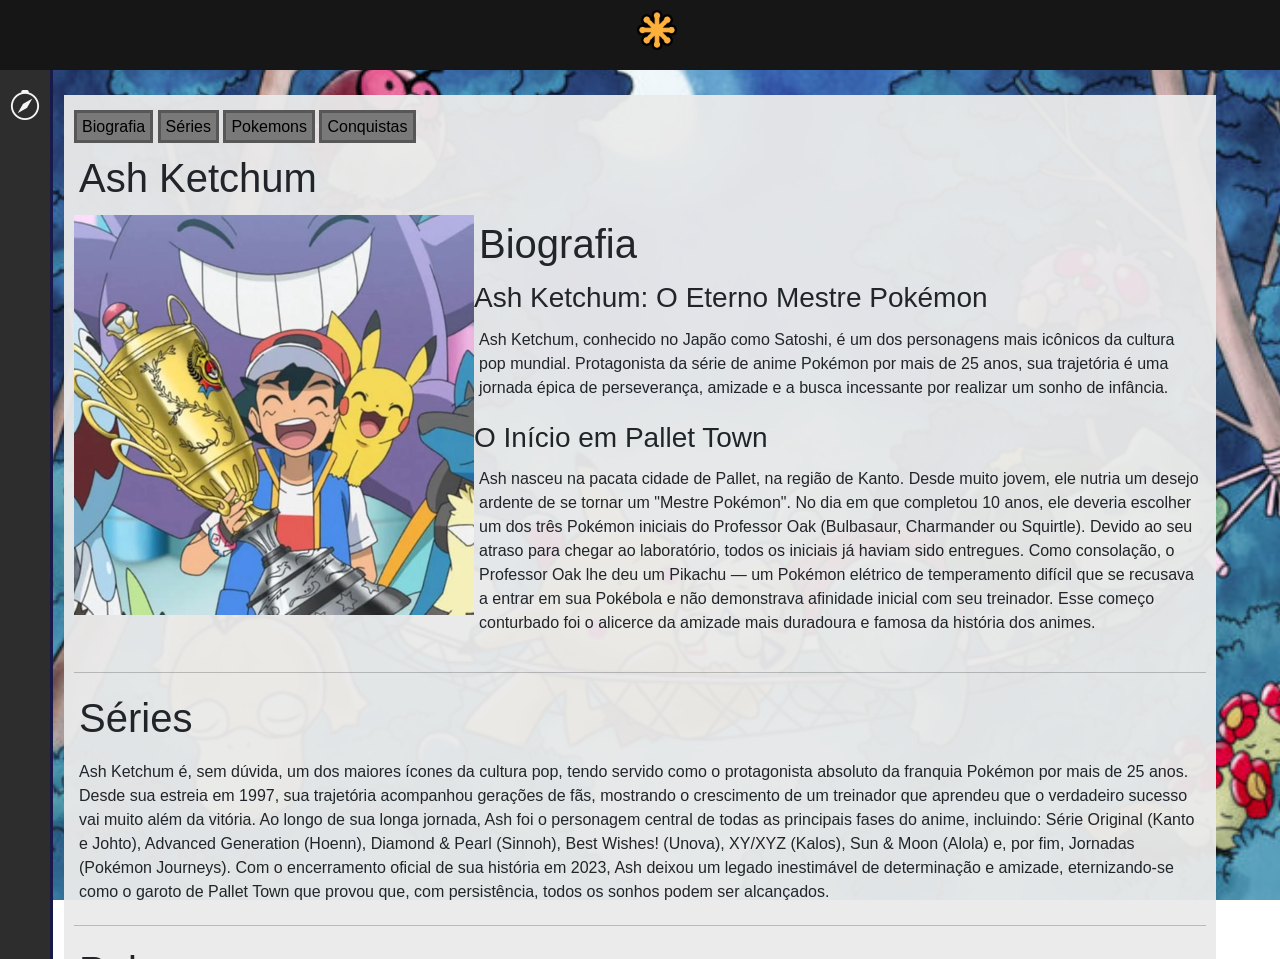
==== commit 0db784d1: "ADD - atualizei os textos e arrumei a organiação, tambem coloquei uma barra para clicar e achar os t" ====
--- a/forum.html
+++ b/forum.html
@@ -19,6 +19,8 @@
     </header>
 
     <main>
+
+  
     <nav class="menu-lateral">
             <div class="flex">
             <div class="btn-expandir">
@@ -76,26 +78,121 @@
             
             </div>
     </nav>
+    <div class="ajuste">
     <div class="branco">
-       
-    
+    
+
         <div>
-            <br>
-            <br>
-            <br>
+        
+
+
+      
+ 
+    <div class="grupo-celula-escolha">
+      <a class="celula-escolha" href="#list-item-1">Biografia</a>
+      <a class="celula-escolha" href="#list-item-2">Séries</a>
+      <a class="celula-escolha" href="#list-item-3">Pokemons</a>
+      <a class="celula-escolha" href="#list-item-4">Conquistas</a>
+    </div>
+ 
+
+
+
+
+
+
+
+            <div>
+            <div>
             <div><h1>Ash Ketchum</h1></div>
             <div class="flex">
                 <div><img src="assets/Ash.webp" class="img-ash" alt=""></div>
-                <div><h3>Ash Ketchum nasceu na cidade de Pallet, na região de Kanto, e é um garoto que luta para se tornar o maior mestre pokemon do mundo, partindo em jornada com esse objetivo em mente. Para catalogar os monstros, ele possui a PokéDex, um computador de bolso que contém todas as informações sobre os Pokémon da região onde foi programado, sendo atualizado a cada nova jornada. Uma das metas de Ash é também ser campeão de uma Liga Pokemon Regional de grande porte. Para tanto, desafia os ginásios pokemon de cada região que visita, para reunir o mínimo de oito insígnias necessárias para participar de uma competição da Liga. Tem uma personalidade irritável, impulsiva e ingênua, mas, ao mesmo tempo, também é energético, alegre e bondoso.</h3></div>
-            </div>
-            <div>
-                <h3>Enquanto viaja pelas diversas cidades de uma região para cumprir seu objetivo, Ash tem a oportunidade de capturar novos Pokémon, treiná-los para ajudá-lo nas lutas de ginásio e ajudar a preencher a PokéDex com todos os Pokémon os quais já viu. Além disso, ele eventualmente enfrenta rivais e combate a Equipe Rocket, uma equipe especializada em roubar Pokémon poderosos ou raros</h3>
-            </div>
-            <div>
-                <h3>Quando está viajando, Ash pode carregar até 6 Pokémon consigo de cada vez, mas pode armazenar mais nos laboratórios do Professor Carvalho e da Professora Juniper, trocando-os pelos que carrega, de acordo com a necessidade. Balanceando sua equipe, Ash busca derrotar todo tipo de inimigo.</h3>
-            </div>
-
-        </div>
+                <div>
+                <div>
+                    <h1 id="list-item-1">Biografia</h1>
+                    <h3>Ash Ketchum: O Eterno Mestre Pokémon</h3>
+                    <p>Ash Ketchum, conhecido no Japão como Satoshi, é um dos personagens mais icônicos da cultura pop mundial. Protagonista da série de anime Pokémon por mais de 25 anos, sua trajetória é uma jornada épica de perseverança, amizade e a busca incessante por realizar um sonho de infância.</p>
+                </div>
+                    <div>
+                    <h3>O Início em Pallet Town</h3>
+                    <p>Ash nasceu na pacata cidade de Pallet, na região de Kanto. Desde muito jovem, ele nutria um desejo ardente de se tornar um "Mestre Pokémon". No dia em que completou 10 anos, ele deveria escolher um dos três Pokémon iniciais do Professor Oak (Bulbasaur, Charmander ou Squirtle).
+                        Devido ao seu atraso para chegar ao laboratório, todos os iniciais já haviam sido entregues. Como consolação, o Professor Oak lhe deu um Pikachu — um Pokémon elétrico de temperamento difícil que se recusava a entrar em sua Pokébola e não demonstrava afinidade inicial com seu treinador. Esse começo conturbado foi o alicerce da amizade mais duradoura e famosa da história dos animes.</p>
+                    </div>
+                </div>
+            </div>
+
+                <hr>
+                <div>
+                    <h1 id="list-item-2">Séries</h1>
+                    <p>Ash Ketchum é, sem dúvida, um dos maiores ícones da cultura pop, tendo servido como o protagonista absoluto da franquia Pokémon por mais de 25 anos. Desde sua estreia em 1997, sua trajetória acompanhou gerações de fãs, mostrando o crescimento de um treinador que aprendeu que o verdadeiro sucesso vai muito além da vitória.
+                    Ao longo de sua longa jornada, Ash foi o personagem central de todas as principais fases do anime, incluindo: Série Original (Kanto e Johto), Advanced Generation (Hoenn), Diamond & Pearl (Sinnoh), Best Wishes! (Unova), XY/XYZ (Kalos), Sun & Moon (Alola) e, por fim, Jornadas (Pokémon Journeys). Com o encerramento oficial de sua história em 2023, Ash deixou um legado inestimável de determinação e amizade, eternizando-se como o garoto de Pallet Town que provou que, com persistência, todos os sonhos podem ser alcançados.</p>
+                </div>
+
+                <hr>
+                <div>
+                <div>
+                    <h1 id="list-item-3">Pokemons</h1>
+                </div>
+
+                <div>
+                    <h2>A Filosofia e os Parceiros de Ash Ketchum</h2>
+                    <p>Ash Ketchum sempre trilhou um caminho único no mundo Pokémon. Ao contrário de treinadores focados apenas em estatísticas ou na captura dos espécimes mais raros, a filosofia de Ash é fundamentada na empatia e no vínculo emocional.</p>
+                </div>
+
+                <div>
+                    <h3>Como Ash escolhe e treina seus parceiros</h3>
+                    <p>Para Ash, a captura raramente é um ato de "caça". Na maioria das vezes, seus Pokémon se tornam membros da equipe porque ele os salvou de situações perigosas, demonstrou bondade ou porque ambos sentiram uma conexão imediata. Ele não escolhe Pokémon por serem "meta" ou inerentemente superiores; ele os escolhe porque acredita no potencial deles e, mais importante, porque quer crescer ao lado deles.</p>
+                </div>
+
+                <div>
+                    <h3>Criatividade e Improviso</h3>
+                    <p>Ash é conhecido por táticas pouco convencionais. Ele frequentemente utiliza o ambiente ao redor ou as características únicas de um Pokémon (como usar a velocidade do Pikachu ou a força física do Snorlax) de formas que surpreendem seus oponentes.</p>
+                </div>
+
+                <div>
+                    <h3>Confiança mútua</h3>
+                    <p>Ele raramente comanda com uma rigidez militar. Em vez disso, ele confia na intuição de seus Pokémon. Essa sintonia profunda frequentemente permite que eles superem desvantagens de tipo ou adversários teoricamente mais fortes através da pura força de vontade e trabalho em equipe.</p>
+                </div>
+
+                <div>
+                    <h2>Pokémon mais icônicos</h2>
+                    <p>Ao longo de décadas, Ash formou um elenco vasto, mas alguns parceiros se destacam não apenas pelo poder, mas pela história que compartilham com ele</p>
+                    <p><b>Pikachu: </b>O parceiro de uma vida. Não é apenas o seu Pokémon principal, mas o seu melhor amigo. Sua conexão é o pilar de toda a jornada de Ash.</p>
+                    <p><b>Charizard: </b>Um dos seus Pokémon mais poderosos, cuja trajetória de um Charmander abandonado a um Charizard leal e imbatível simboliza perfeitamente o crescimento de Ash como treinador.</p>
+                    <p><b>Greninja: </b>Representa o auge do vínculo entre treinador e Pokémon, atingindo a forma "Ash-Greninja", onde o Pokémon canaliza os sentimentos e a energia de Ash em batalha.</p>
+                    <p><b>Infernape: </b>Conhecido pela sua determinação feroz, o Infernape de Ash é o exemplo máximo de resiliência, superando traumas do passado para se tornar uma força imparável.</p>
+                    <p><b>Lucario: </b>Em suas aventuras mais recentes, Lucario se tornou um pilar de força e conexão espiritual, sendo capaz de sentir a aura de Ash e lutar em perfeita sincronia com ele.</p>
+                    <p><b>Snorlax: </b>Frequentemente subestimado, este gigante é um dos pilares de defesa e resistência na equipe de Ash, surpreendendo adversários com sua velocidade e repertório de golpes variados.</p>
+                    <p><b>Tauros: </b>Não podemos deixar de mencionar os iconicos 30 Tauros do ash, sendo uma alivio comigo muito caracteristico do anime</p>
+                </div>
+                </div>
+
+                <hr>
+                <div>
+                <div>
+                    <h1 id="list-item-4">Conquistas</h1>
+                    <p>A trajetória de Ash Ketchum é marcada por uma evolução notável. Embora tenha ficado conhecido por anos como o treinador que "quase chegava lá", o seu histórico é repleto de marcos significativos que provam sua competência e genialidade como treinador Pokémon.</p>
+                </div>
+
+                <div>
+                    <h3>Campeão da Liga Laranja (Série Original)</h3>
+                    <p>Antes de conquistar as ligas regionais tradicionais, Ash provou seu valor nas Ilhas Laranja. Ao vencer Drake, o líder supremo da Liga Laranja, com seu Charizard e Pikachu, Ash demonstrou pela primeira vez que tinha o talento estratégico necessário para enfrentar os melhores do mundo, consolidando sua confiança como um treinador capaz de grandes vitórias.</p>
+                </div>
+                <div>
+                    <h3>O Conquistador da Batalha da Fronteira (Kanto)</h3>
+                    <p>Um dos feitos mais subestimados de Ash foi o desafio da Battle Frontier. Ele foi um dos poucos treinadores na história a derrotar todos os sete "Cérebros da Fronteira" (Frontier Brains), culminando com a vitória sobre o lendário Brandon. Este feito foi um divisor de águas, pois exigiu de Ash não apenas força bruta, mas uma maturidade tática e a capacidade de adaptar sua equipe a diversos estilos de combate.</p>
+                </div>
+                <div>
+                    <h3>O Primeiro Campeão da Liga Alola (Sol e Lua)</h3>
+                    <p>Após anos sendo derrotado nas fases finais de ligas regionais, Ash finalmente atingiu o topo em Alola. Ao vencer a Liga Pokémon de Alola, ele se tornou o primeiro campeão oficial da história daquela região. Este título foi um marco histórico: ele não apenas venceu um torneio, mas estabeleceu um novo padrão de excelência, provando que sua filosofia de cuidado e treino superava os métodos tradicionais de muitos rivais.</p>
+                </div>
+                <div>
+                    <h3>O Ápice: Campeão Mundial de Pokémon (Jornadas)</h3>
+                    <p>A maior e mais definitiva conquista de Ash foi sua vitória no Torneio dos Oito Mestres, dentro da Série Jornadas. Ele competiu contra os melhores treinadores do planeta — incluindo campeões como Cynthia (Sinnoh), Steven (Hoenn) e Lance (Kanto/Johto). Ao derrotar Leon, o invicto Monarca de Galar, na batalha final, Ash Ketchum foi coroado, oficialmente, como o Treinador Pokémon mais forte do mundo.</p>
+                </div>
+                </div>
+            </div>
+            
 
 
 
@@ -108,6 +205,7 @@
 
 
 
+    </div>
     </div>
     </main>
 
--- a/style.css
+++ b/style.css
@@ -119,6 +119,7 @@
     position: fixed;
     top: 0;
     left: 0;
+    z-index: 11;
   
 }
 
@@ -168,7 +169,9 @@
 
 }
 
-
+.ajuste{
+  padding-top: 50px;
+}
 
 .cards{
   margin-right: 10px;
@@ -205,6 +208,7 @@
 }
 
 .branco{
+  padding: 10px;
   background-color: rgba(235, 235, 235, 0.952);
   height: 96vh;
   width: 90vw;
@@ -224,36 +228,24 @@
   width: 400px;
 }
 
-.q-branco{
-  background-color: aliceblue;
-}
-
-.texto1{
-  width: 700px;
-  height: 200px;
-  position: absolute;
-  left: 520px;
-  top: 160px;
-}
-
-.texto2{
-  width: 700px;
-  height: 200px;
-  position: absolute;
-  left: 520px;
-  top: 310px;
-}
-
-.texto3{
-  width: 1200px;
-  height: 200px;
-  position: absolute;
-  left: 100px;
-  top: 580px;
-}
-
-
-
-
-
-
+.celula-escolha{
+  background-color: rgb(121, 121, 121);
+  padding: 5px;
+  border: solid rgb(87, 87, 87);
+  text-decoration: none;
+  color: black;
+}
+
+.grupo-celula-escolha{
+  padding: 10px 0;
+}
+
+h1{
+  padding: 5px;
+}
+p{
+  padding: 5px;
+}
+
+
+
